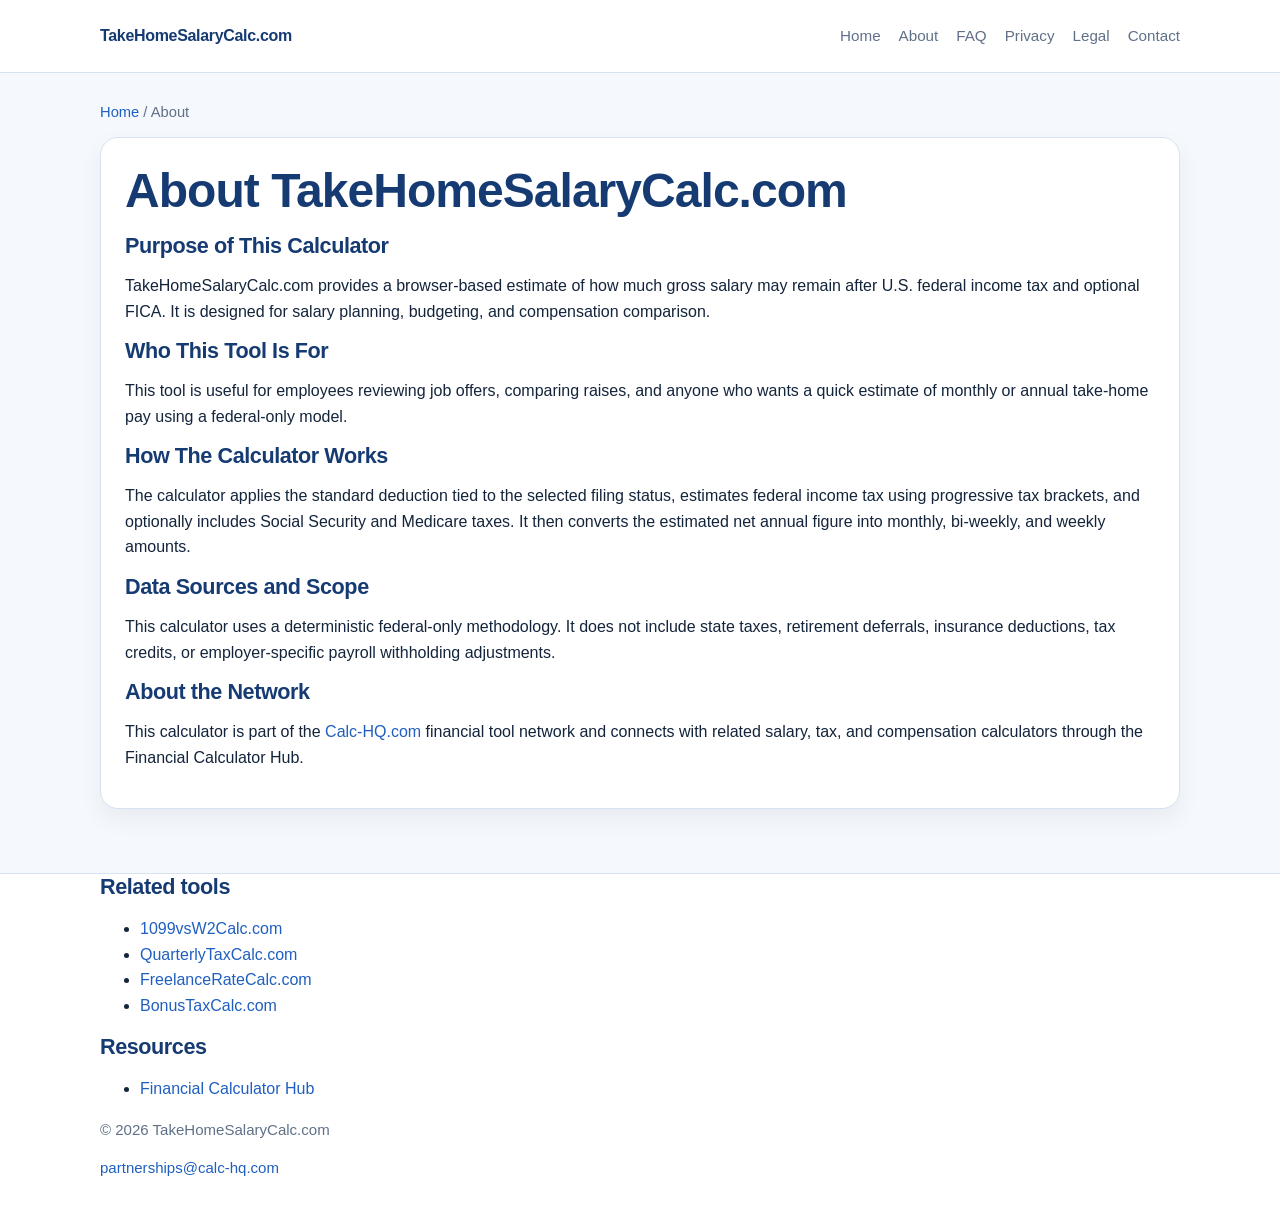
==== about.html @ 578fe87b "updated" ====
<!doctype html>
<html lang="en">
<head>
  <meta charset="utf-8">
  <meta name="viewport" content="width=device-width, initial-scale=1">
  <title>About | TakeHomeSalaryCalc.com</title>
  <meta name="description" content="Learn how TakeHomeSalaryCalc.com estimates take-home salary using U.S. federal tax brackets, standard deductions, and optional FICA.">
  <link rel="canonical" href="https://takehomesalarycalc.com/about.html">
  <meta name="robots" content="index, follow">
  <meta name="google-adsense-account" content="ca-pub-7744853829365165">
  <meta property="og:title" content="About | TakeHomeSalaryCalc.com">
  <meta property="og:description" content="Learn how TakeHomeSalaryCalc.com estimates take-home salary using U.S. federal tax brackets, standard deductions, and optional FICA.">
  <meta property="og:type" content="website">
  <meta property="og:url" content="https://takehomesalarycalc.com/about.html">
  <meta name="twitter:card" content="summary_large_image">
  <link rel="icon" href="/assets/favicon.svg" type="image/svg+xml">
  <script async src="https://pagead2.googlesyndication.com/pagead/js/adsbygoogle.js?client=ca-pub-7744853829365165" crossorigin="anonymous"></script>
  <link rel="stylesheet" href="styles.css">
<script type="application/ld+json">
{
  "@context": "https://schema.org",
  "@type": "AboutPage",
  "name": "About",
  "url": "https://takehomesalarycalc.com/about.html",
  "description": "Learn how TakeHomeSalaryCalc.com estimates take-home salary using U.S. federal tax brackets, standard deductions, and optional FICA."
}
</script>
</head>
<body>
<header class="site-header">
    <div class="container header-inner">
      <a class="brand" href="/">TakeHomeSalaryCalc.com</a>
      <div data-site-header-nav></div>
    </div>
  </header>

<main class="container">
  <section class="hero">
    <div class="breadcrumbs"><a href="/">Home</a> / About</div>
    <div class="section-card">
      <h1>About TakeHomeSalaryCalc.com</h1>
      <h2>Purpose of This Calculator</h2>
      <p>TakeHomeSalaryCalc.com provides a browser-based estimate of how much gross salary may remain after U.S. federal income tax and optional FICA. It is designed for salary planning, budgeting, and compensation comparison.</p>
      <h2>Who This Tool Is For</h2>
      <p>This tool is useful for employees reviewing job offers, comparing raises, and anyone who wants a quick estimate of monthly or annual take-home pay using a federal-only model.</p>
      <h2>How The Calculator Works</h2>
      <p>The calculator applies the standard deduction tied to the selected filing status, estimates federal income tax using progressive tax brackets, and optionally includes Social Security and Medicare taxes. It then converts the estimated net annual figure into monthly, bi-weekly, and weekly amounts.</p>
      <h2>Data Sources and Scope</h2>
      <p>This calculator uses a deterministic federal-only methodology. It does not include state taxes, retirement deferrals, insurance deductions, tax credits, or employer-specific payroll withholding adjustments.</p>
      <h2>About the Network</h2>
      <p>This calculator is part of the <a href="https://calc-hq.com/" target="_blank" rel="noopener">Calc-HQ.com</a> financial tool network and connects with related salary, tax, and compensation calculators through the Financial Calculator Hub.</p>
    </div>
  </section>
</main>
<footer class="site-footer">
    <div class="container" id="site-footer"></div>
  </footer>
  <script src="/assets/config.js"></script>
  <script src="/assets/network.js"></script>
  <script src="/assets/footer.js"></script>
  <script src="/assets/ads.js"></script>
  <script src="/assets/app.js"></script>
</body>
</html>
---- styles.css ----
:root {
  --bg: #f5f8fc;
  --panel: #ffffff;
  --panel-2: #f8fbff;
  --text: #13243b;
  --muted: #5f7088;
  --border: #d7e2f0;
  --accent: #1f5fbf;
  --accent-2: #163b73;
  --success: #0f7a43;
}
* { box-sizing: border-box; }
html { scroll-behavior: smooth; }
body {
  margin: 0;
  font-family: -apple-system, BlinkMacSystemFont, 'Segoe UI', sans-serif;
  background: var(--bg);
  color: var(--text);
  line-height: 1.6;
}
a { color: var(--accent); text-decoration: none; }
a:hover { text-decoration: underline; }
.container {
  width: min(1080px, calc(100% - 32px));
  margin: 0 auto;
}
.site-header {
  border-bottom: 1px solid var(--border);
  background: #ffffff;
  position: sticky;
  top: 0;
  z-index: 10;
}
.header-inner {
  display: flex;
  align-items: center;
  justify-content: space-between;
  gap: 16px;
  min-height: 72px;
}
.brand {
  font-weight: 800;
  letter-spacing: -0.02em;
  color: var(--accent-2);
}
.header-nav {
  display: flex;
  flex-wrap: wrap;
  gap: 14px 18px;
}
.header-nav a {
  color: var(--muted);
  font-size: 0.95rem;
}
.header-nav a:hover,
.header-nav a:focus {
  color: var(--accent-2);
}
.hero {
  padding: 28px 0 24px;
}
.hero-grid,
.footer-grid,
.results-grid {
  display: grid;
  gap: 20px;
}
.hero-grid {
  grid-template-columns: 1.05fr 0.95fr;
}
.results-grid {
  grid-template-columns: repeat(3, minmax(0, 1fr));
}
.card,
.section-card {
  background: var(--panel);
  border: 1px solid var(--border);
  border-radius: 18px;
  padding: 24px;
  box-shadow: 0 10px 25px rgba(16, 42, 67, 0.06);
}
h1, h2, h3, h4 {
  line-height: 1.2;
  letter-spacing: -0.02em;
  margin-top: 0;
  color: var(--accent-2);
}
h1 { font-size: clamp(2rem, 4vw, 3rem); margin-bottom: 14px; }
h2 { font-size: 1.35rem; margin-bottom: 14px; }
h3 { font-size: 1.1rem; }
p { margin: 0 0 14px; }
.muted { color: var(--muted); }
label {
  display: block;
  font-weight: 600;
  margin-bottom: 8px;
  color: var(--accent-2);
}
input, select, button {
  width: 100%;
  font: inherit;
  border-radius: 12px;
}
input, select {
  padding: 12px 14px;
  border: 1px solid var(--border);
  background: #fff;
  color: var(--text);
  margin-bottom: 16px;
}
input:focus, select:focus {
  outline: 3px solid rgba(31, 95, 191, 0.15);
  border-color: var(--accent);
}
.checkbox-row {
  display: flex;
  align-items: flex-start;
  gap: 10px;
  margin: 4px 0 16px;
}
.checkbox-row input {
  width: auto;
  margin: 4px 0 0;
}
.checkbox-row label {
  margin: 0;
  font-weight: 500;
  color: var(--text);
}
button {
  padding: 13px 16px;
  border: 0;
  background: var(--accent);
  color: #fff;
  font-weight: 700;
  cursor: pointer;
}
button:hover { background: #184d9c; }
.result-box {
  background: var(--panel-2);
  border: 1px solid var(--border);
  border-radius: 16px;
  padding: 16px;
}
.result-label {
  display: block;
  font-size: 0.92rem;
  color: var(--muted);
  margin-bottom: 8px;
}
.result-value {
  display: block;
  font-weight: 800;
  font-size: 1.3rem;
  color: var(--accent-2);
}
.notice {
  font-size: 0.95rem;
  color: var(--muted);
  margin-top: 16px;
}
.ad-slot {
  min-height: 90px;
  border: 1px dashed var(--border);
  border-radius: 16px;
  display: grid;
  place-items: center;
  color: var(--muted);
  background: #fbfdff;
}
.breadcrumbs {
  font-size: 0.92rem;
  color: var(--muted);
  margin-bottom: 12px;
}
.example-table,
.faq-table {
  width: 100%;
  border-collapse: collapse;
}
.example-table th,
.example-table td,
.faq-table th,
.faq-table td {
  border: 1px solid var(--border);
  padding: 12px;
  text-align: left;
  vertical-align: top;
}
.example-table th,
.faq-table th {
  background: var(--panel-2);
  color: var(--accent-2);
}
.list-tight {
  margin: 0;
  padding-left: 18px;
}
.list-tight li { margin-bottom: 8px; }
.site-footer {
  margin-top: 40px;
  border-top: 1px solid var(--border);
  background: #ffffff;
}
.footer-grid {
  grid-template-columns: 1fr 1.5fr 0.9fr;
  padding: 28px 0 8px;
}
.footer-nav-links,
.footer-links {
  list-style: none;
  margin: 0;
  padding: 0;
}
.footer-nav-links li,
.footer-links li {
  margin-bottom: 12px;
}
.footer-links li a {
  display: inline-block;
  margin-bottom: 2px;
}
.footer-links li span,
.footer-empty,
.footer-meta {
  display: block;
  color: var(--muted);
  font-size: 0.94rem;
}
.footer-meta {
  padding: 0 0 24px;
  margin: 0;
}
@media (max-width: 860px) {
  .hero-grid, .footer-grid, .results-grid { grid-template-columns: 1fr; }
  .header-inner { align-items: flex-start; flex-direction: column; padding: 14px 0; }
}
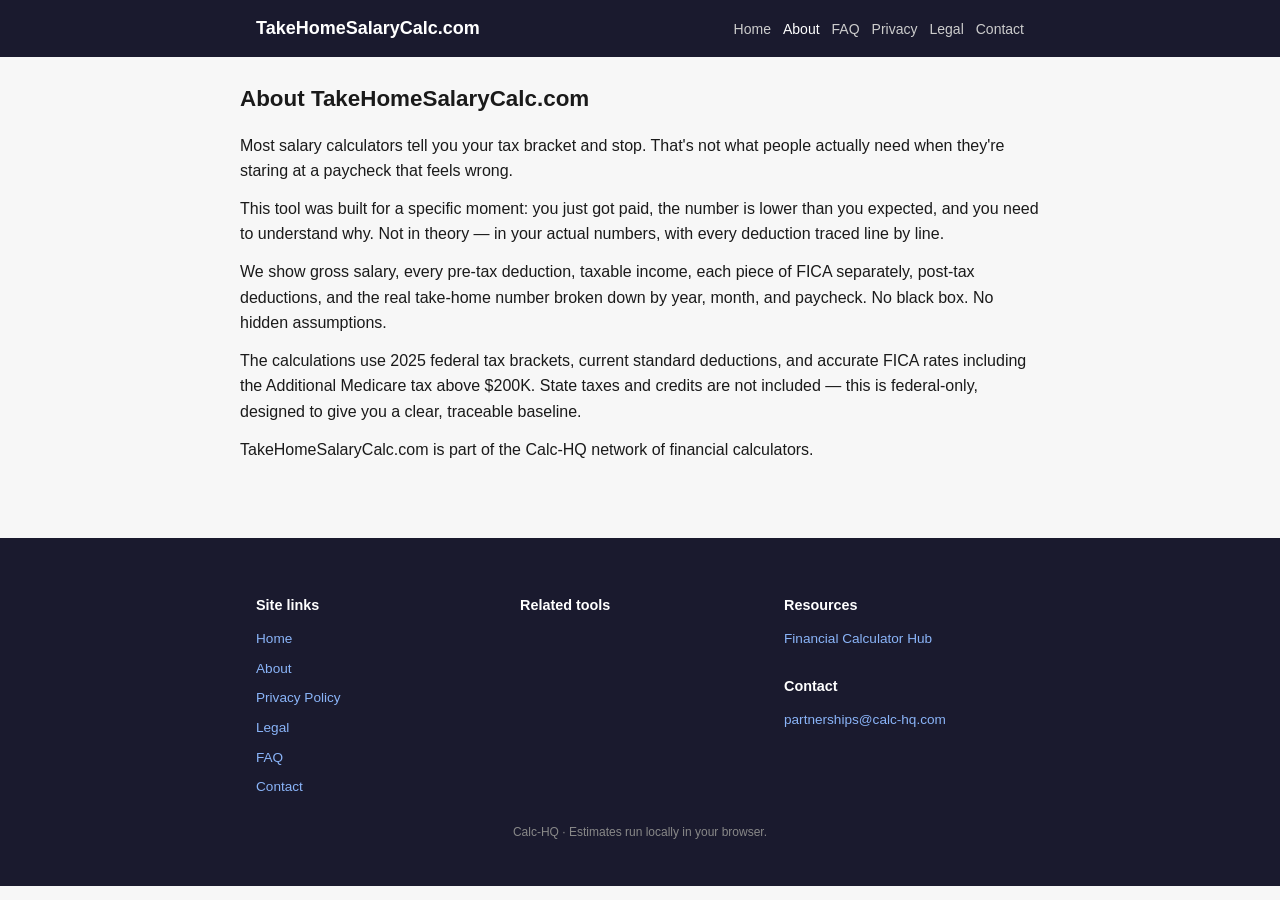
==== commit f810a1f0: "Full rebuild: 2025 deductions, Additional Medicare, canonical network.js, authority content, framewo" ====
--- a/about.html
+++ b/about.html
@@ -2,63 +2,39 @@
 <html lang="en">
 <head>
   <meta charset="utf-8">
-  <meta name="viewport" content="width=device-width, initial-scale=1">
+  <meta name="viewport" content="width=device-width,initial-scale=1">
   <title>About | TakeHomeSalaryCalc.com</title>
-  <meta name="description" content="Learn how TakeHomeSalaryCalc.com estimates take-home salary using U.S. federal tax brackets, standard deductions, and optional FICA.">
+  <meta name="description" content="About TakeHomeSalaryCalc.com — why we built a tool that shows what actually hits your bank account after taxes and deductions.">
   <link rel="canonical" href="https://takehomesalarycalc.com/about.html">
-  <meta name="robots" content="index, follow">
+  <meta name="robots" content="index,follow">
   <meta name="google-adsense-account" content="ca-pub-7744853829365165">
-  <meta property="og:title" content="About | TakeHomeSalaryCalc.com">
-  <meta property="og:description" content="Learn how TakeHomeSalaryCalc.com estimates take-home salary using U.S. federal tax brackets, standard deductions, and optional FICA.">
-  <meta property="og:type" content="website">
-  <meta property="og:url" content="https://takehomesalarycalc.com/about.html">
-  <meta name="twitter:card" content="summary_large_image">
   <link rel="icon" href="/assets/favicon.svg" type="image/svg+xml">
   <script async src="https://pagead2.googlesyndication.com/pagead/js/adsbygoogle.js?client=ca-pub-7744853829365165" crossorigin="anonymous"></script>
-  <link rel="stylesheet" href="styles.css">
-<script type="application/ld+json">
-{
-  "@context": "https://schema.org",
-  "@type": "AboutPage",
-  "name": "About",
-  "url": "https://takehomesalarycalc.com/about.html",
-  "description": "Learn how TakeHomeSalaryCalc.com estimates take-home salary using U.S. federal tax brackets, standard deductions, and optional FICA."
-}
-</script>
+  <link rel="stylesheet" href="styles.css?v=takehome-0502">
 </head>
 <body>
 <header class="site-header">
-    <div class="container header-inner">
-      <a class="brand" href="/">TakeHomeSalaryCalc.com</a>
-      <div data-site-header-nav></div>
-    </div>
-  </header>
-
-<main class="container">
-  <section class="hero">
-    <div class="breadcrumbs"><a href="/">Home</a> / About</div>
-    <div class="section-card">
-      <h1>About TakeHomeSalaryCalc.com</h1>
-      <h2>Purpose of This Calculator</h2>
-      <p>TakeHomeSalaryCalc.com provides a browser-based estimate of how much gross salary may remain after U.S. federal income tax and optional FICA. It is designed for salary planning, budgeting, and compensation comparison.</p>
-      <h2>Who This Tool Is For</h2>
-      <p>This tool is useful for employees reviewing job offers, comparing raises, and anyone who wants a quick estimate of monthly or annual take-home pay using a federal-only model.</p>
-      <h2>How The Calculator Works</h2>
-      <p>The calculator applies the standard deduction tied to the selected filing status, estimates federal income tax using progressive tax brackets, and optionally includes Social Security and Medicare taxes. It then converts the estimated net annual figure into monthly, bi-weekly, and weekly amounts.</p>
-      <h2>Data Sources and Scope</h2>
-      <p>This calculator uses a deterministic federal-only methodology. It does not include state taxes, retirement deferrals, insurance deductions, tax credits, or employer-specific payroll withholding adjustments.</p>
-      <h2>About the Network</h2>
-      <p>This calculator is part of the <a href="https://calc-hq.com/" target="_blank" rel="noopener">Calc-HQ.com</a> financial tool network and connects with related salary, tax, and compensation calculators through the Financial Calculator Hub.</p>
-    </div>
-  </section>
+  <div class="container header-inner">
+    <a class="brand" href="/">TakeHomeSalaryCalc.com</a>
+    <div data-site-header-nav></div>
+  </div>
+</header>
+<main class="container page-copy">
+  <h1>About TakeHomeSalaryCalc.com</h1>
+  <p>Most salary calculators tell you your tax bracket and stop. That's not what people actually need when they're staring at a paycheck that feels wrong.</p>
+  <p>This tool was built for a specific moment: you just got paid, the number is lower than you expected, and you need to understand why. Not in theory — in your actual numbers, with every deduction traced line by line.</p>
+  <p>We show gross salary, every pre-tax deduction, taxable income, each piece of FICA separately, post-tax deductions, and the real take-home number broken down by year, month, and paycheck. No black box. No hidden assumptions.</p>
+  <p>The calculations use 2025 federal tax brackets, current standard deductions, and accurate FICA rates including the Additional Medicare tax above $200K. State taxes and credits are not included — this is federal-only, designed to give you a clear, traceable baseline.</p>
+  <p>TakeHomeSalaryCalc.com is part of the Calc-HQ network of financial calculators.</p>
 </main>
 <footer class="site-footer">
-    <div class="container" id="site-footer"></div>
-  </footer>
-  <script src="/assets/config.js"></script>
-  <script src="/assets/network.js"></script>
-  <script src="/assets/footer.js"></script>
-  <script src="/assets/ads.js"></script>
-  <script src="/assets/app.js"></script>
+  <div class="container">
+    <div id="related-calculators"></div>
+    <div id="site-footer"></div>
+  </div>
+</footer>
+<script src="/assets/config.js"></script>
+<script src="/assets/network.js"></script>
+<script src="/assets/ads.js"></script>
 </body>
 </html>
--- a/styles.css
+++ b/styles.css
@@ -1,237 +1,72 @@
-:root {
-  --bg: #f5f8fc;
-  --panel: #ffffff;
-  --panel-2: #f8fbff;
-  --text: #13243b;
-  --muted: #5f7088;
-  --border: #d7e2f0;
-  --accent: #1f5fbf;
-  --accent-2: #163b73;
-  --success: #0f7a43;
+/* TakeHomeSalaryCalc.com — locked framework CSS */
+*,*::before,*::after{box-sizing:border-box;margin:0;padding:0}
+body{font-family:-apple-system,BlinkMacSystemFont,"Segoe UI",Roboto,Oxygen,Ubuntu,sans-serif;color:#1a1a1a;background:#f7f7f7;overflow-x:hidden;padding-bottom:env(safe-area-inset-bottom,0);line-height:1.6}
+.wrap,.container{max-width:800px;margin:0 auto;padding:0 16px}
+
+/* Header */
+.site-header{background:#1a1a2e;color:#fff;padding:14px 0}
+.header-inner{display:flex;align-items:center;justify-content:space-between;flex-wrap:wrap;gap:8px}
+.brand{color:#fff;text-decoration:none;font-size:18px;font-weight:700}
+.header-nav a{color:#ccc;text-decoration:none;font-size:14px;margin-left:12px}
+.header-nav a.active,.header-nav a:hover{color:#fff}
+
+/* Mobile stacking */
+@media(max-width:600px){
+  .header-inner{flex-direction:column;align-items:flex-start}
+  .header-nav a{margin-left:0;margin-right:12px;font-size:14px}
+  .header-nav{padding-top:6px}
 }
-* { box-sizing: border-box; }
-html { scroll-behavior: smooth; }
-body {
-  margin: 0;
-  font-family: -apple-system, BlinkMacSystemFont, 'Segoe UI', sans-serif;
-  background: var(--bg);
-  color: var(--text);
-  line-height: 1.6;
-}
-a { color: var(--accent); text-decoration: none; }
-a:hover { text-decoration: underline; }
-.container {
-  width: min(1080px, calc(100% - 32px));
-  margin: 0 auto;
-}
-.site-header {
-  border-bottom: 1px solid var(--border);
-  background: #ffffff;
-  position: sticky;
-  top: 0;
-  z-index: 10;
-}
-.header-inner {
-  display: flex;
-  align-items: center;
-  justify-content: space-between;
-  gap: 16px;
-  min-height: 72px;
-}
-.brand {
-  font-weight: 800;
-  letter-spacing: -0.02em;
-  color: var(--accent-2);
-}
-.header-nav {
-  display: flex;
-  flex-wrap: wrap;
-  gap: 14px 18px;
-}
-.header-nav a {
-  color: var(--muted);
-  font-size: 0.95rem;
-}
-.header-nav a:hover,
-.header-nav a:focus {
-  color: var(--accent-2);
-}
-.hero {
-  padding: 28px 0 24px;
-}
-.hero-grid,
-.footer-grid,
-.results-grid {
-  display: grid;
-  gap: 20px;
-}
-.hero-grid {
-  grid-template-columns: 1.05fr 0.95fr;
-}
-.results-grid {
-  grid-template-columns: repeat(3, minmax(0, 1fr));
-}
-.card,
-.section-card {
-  background: var(--panel);
-  border: 1px solid var(--border);
-  border-radius: 18px;
-  padding: 24px;
-  box-shadow: 0 10px 25px rgba(16, 42, 67, 0.06);
-}
-h1, h2, h3, h4 {
-  line-height: 1.2;
-  letter-spacing: -0.02em;
-  margin-top: 0;
-  color: var(--accent-2);
-}
-h1 { font-size: clamp(2rem, 4vw, 3rem); margin-bottom: 14px; }
-h2 { font-size: 1.35rem; margin-bottom: 14px; }
-h3 { font-size: 1.1rem; }
-p { margin: 0 0 14px; }
-.muted { color: var(--muted); }
-label {
-  display: block;
-  font-weight: 600;
-  margin-bottom: 8px;
-  color: var(--accent-2);
-}
-input, select, button {
-  width: 100%;
-  font: inherit;
-  border-radius: 12px;
-}
-input, select {
-  padding: 12px 14px;
-  border: 1px solid var(--border);
-  background: #fff;
-  color: var(--text);
-  margin-bottom: 16px;
-}
-input:focus, select:focus {
-  outline: 3px solid rgba(31, 95, 191, 0.15);
-  border-color: var(--accent);
-}
-.checkbox-row {
-  display: flex;
-  align-items: flex-start;
-  gap: 10px;
-  margin: 4px 0 16px;
-}
-.checkbox-row input {
-  width: auto;
-  margin: 4px 0 0;
-}
-.checkbox-row label {
-  margin: 0;
-  font-weight: 500;
-  color: var(--text);
-}
-button {
-  padding: 13px 16px;
-  border: 0;
-  background: var(--accent);
-  color: #fff;
-  font-weight: 700;
-  cursor: pointer;
-}
-button:hover { background: #184d9c; }
-.result-box {
-  background: var(--panel-2);
-  border: 1px solid var(--border);
-  border-radius: 16px;
-  padding: 16px;
-}
-.result-label {
-  display: block;
-  font-size: 0.92rem;
-  color: var(--muted);
-  margin-bottom: 8px;
-}
-.result-value {
-  display: block;
-  font-weight: 800;
-  font-size: 1.3rem;
-  color: var(--accent-2);
-}
-.notice {
-  font-size: 0.95rem;
-  color: var(--muted);
-  margin-top: 16px;
-}
-.ad-slot {
-  min-height: 90px;
-  border: 1px dashed var(--border);
-  border-radius: 16px;
-  display: grid;
-  place-items: center;
-  color: var(--muted);
-  background: #fbfdff;
-}
-.breadcrumbs {
-  font-size: 0.92rem;
-  color: var(--muted);
-  margin-bottom: 12px;
-}
-.example-table,
-.faq-table {
-  width: 100%;
-  border-collapse: collapse;
-}
-.example-table th,
-.example-table td,
-.faq-table th,
-.faq-table td {
-  border: 1px solid var(--border);
-  padding: 12px;
-  text-align: left;
-  vertical-align: top;
-}
-.example-table th,
-.faq-table th {
-  background: var(--panel-2);
-  color: var(--accent-2);
-}
-.list-tight {
-  margin: 0;
-  padding-left: 18px;
-}
-.list-tight li { margin-bottom: 8px; }
-.site-footer {
-  margin-top: 40px;
-  border-top: 1px solid var(--border);
-  background: #ffffff;
-}
-.footer-grid {
-  grid-template-columns: 1fr 1.5fr 0.9fr;
-  padding: 28px 0 8px;
-}
-.footer-nav-links,
-.footer-links {
-  list-style: none;
-  margin: 0;
-  padding: 0;
-}
-.footer-nav-links li,
-.footer-links li {
-  margin-bottom: 12px;
-}
-.footer-links li a {
-  display: inline-block;
-  margin-bottom: 2px;
-}
-.footer-links li span,
-.footer-empty,
-.footer-meta {
-  display: block;
-  color: var(--muted);
-  font-size: 0.94rem;
-}
-.footer-meta {
-  padding: 0 0 24px;
-  margin: 0;
-}
-@media (max-width: 860px) {
-  .hero-grid, .footer-grid, .results-grid { grid-template-columns: 1fr; }
-  .header-inner { align-items: flex-start; flex-direction: column; padding: 14px 0; }
-}
+
+/* Ad collapse */
+.adsense-unit{height:0;overflow:hidden;margin:0}
+.adsense-unit.active{height:auto;overflow:visible;margin:16px 0}
+
+/* Main */
+main{padding:24px 0}
+h1{font-size:1.5rem;margin-bottom:16px}
+h2{font-size:1.2rem;margin:24px 0 10px}
+p{margin-bottom:12px}
+.section-card{background:#fff;border-radius:8px;padding:20px;margin-bottom:16px;box-shadow:0 1px 3px rgba(0,0,0,.08)}
+
+/* Calculator form */
+.calc-form{display:grid;gap:12px}
+.form-row{display:flex;flex-wrap:wrap;align-items:center;gap:8px}
+.form-row label{min-width:140px;font-weight:600;font-size:.9rem}
+.form-row input,.form-row select{flex:1;min-width:120px;padding:8px;border:1px solid #ccc;border-radius:4px;font-size:.95rem}
+button[type=submit]{background:#1a1a2e;color:#fff;border:none;padding:10px 24px;border-radius:4px;cursor:pointer;font-size:1rem;margin-top:8px}
+button[type=submit]:hover{background:#2a2a4e}
+
+/* Results */
+.result-box{display:flex;justify-content:space-between;align-items:center;padding:8px 0;border-bottom:1px solid #eee}
+.result-box:last-child{border-bottom:none}
+.result-label{font-size:.9rem;color:#555}
+.result-value{font-weight:700;font-size:1rem;color:#1a1a2e}
+.result-box.highlight{background:#f0f7ff;border-radius:4px;padding:10px 8px;margin-top:4px}
+.notice{font-size:.8rem;color:#888;margin-top:12px;font-style:italic}
+
+/* Authority content */
+.page-copy h2{margin-top:28px;margin-bottom:8px;color:#1a1a2e}
+.page-copy ul,.page-copy ol{margin:8px 0 12px 20px}
+.page-copy li{margin-bottom:6px}
+.breakdown-line{padding:6px 0;border-bottom:1px solid #f0f0f0;font-size:.95rem}
+.breakdown-line strong{display:inline-block;min-width:220px}
+.breakdown-total{font-weight:700;font-size:1.05rem;padding-top:8px;border-top:2px solid #1a1a2e;margin-top:4px}
+
+/* Footer */
+.site-footer{background:#1a1a2e;color:#ccc;padding:32px 0;margin-top:40px}
+.footer-grid{display:grid;grid-template-columns:repeat(auto-fit,minmax(180px,1fr));gap:24px;margin-bottom:20px}
+.site-footer h2{color:#fff;font-size:.9rem;margin-bottom:8px}
+.site-footer a{color:#8ab4f8;text-decoration:none;font-size:.85rem}
+.site-footer ul{list-style:none;padding:0}
+.site-footer li{margin-bottom:4px}
+.footer-meta{font-size:.75rem;color:#888;text-align:center;margin-top:16px}
+.footer-nav-links a{color:#8ab4f8}
+
+/* Page-copy support pages */
+.page-copy{padding:24px 0}
+.page-copy h1{font-size:1.4rem;margin-bottom:16px}
+
+/* Related calculators */
+#related-calculators{padding:8px 0;font-size:.9rem}
+#related-calculators a{color:#1a1a2e;text-decoration:none;font-weight:500}
+#related-calculators a:hover{text-decoration:underline}
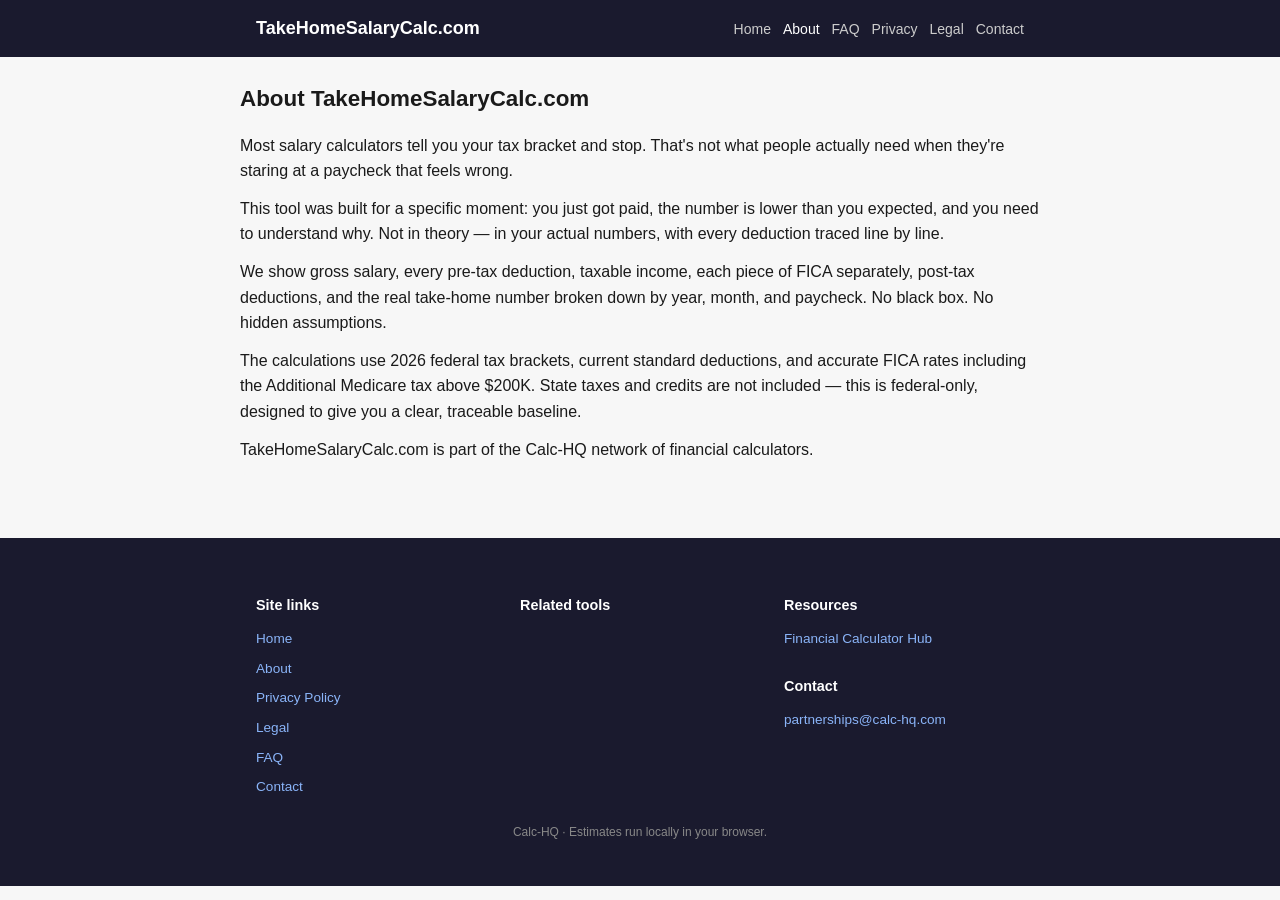
==== commit 7d468d78: "chore: update to 2026 federal tax rates - SS wage base: 176100 → 184500 (SSA 2026) - Standard deduct" ====
--- a/about.html
+++ b/about.html
@@ -24,7 +24,7 @@
   <p>Most salary calculators tell you your tax bracket and stop. That's not what people actually need when they're staring at a paycheck that feels wrong.</p>
   <p>This tool was built for a specific moment: you just got paid, the number is lower than you expected, and you need to understand why. Not in theory — in your actual numbers, with every deduction traced line by line.</p>
   <p>We show gross salary, every pre-tax deduction, taxable income, each piece of FICA separately, post-tax deductions, and the real take-home number broken down by year, month, and paycheck. No black box. No hidden assumptions.</p>
-  <p>The calculations use 2025 federal tax brackets, current standard deductions, and accurate FICA rates including the Additional Medicare tax above $200K. State taxes and credits are not included — this is federal-only, designed to give you a clear, traceable baseline.</p>
+  <p>The calculations use 2026 federal tax brackets, current standard deductions, and accurate FICA rates including the Additional Medicare tax above $200K. State taxes and credits are not included — this is federal-only, designed to give you a clear, traceable baseline.</p>
   <p>TakeHomeSalaryCalc.com is part of the Calc-HQ network of financial calculators.</p>
 </main>
 <footer class="site-footer">
